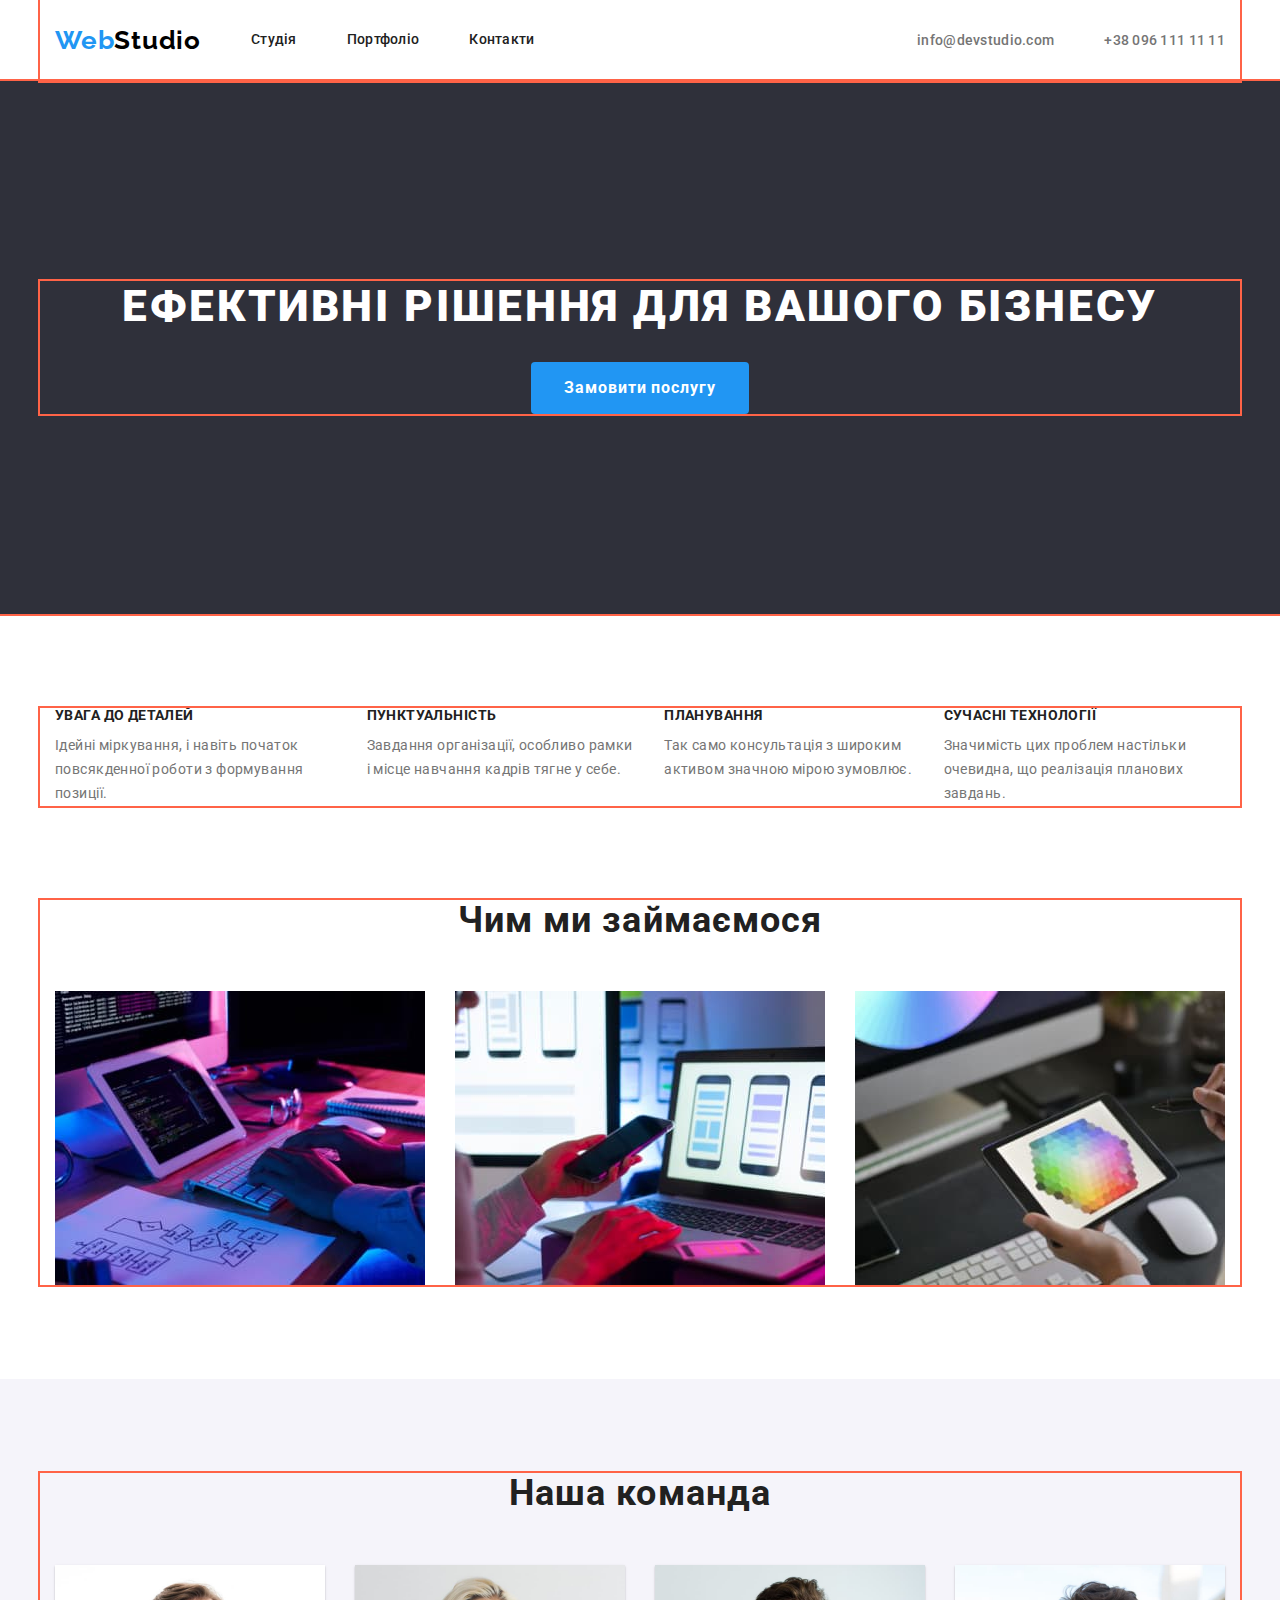
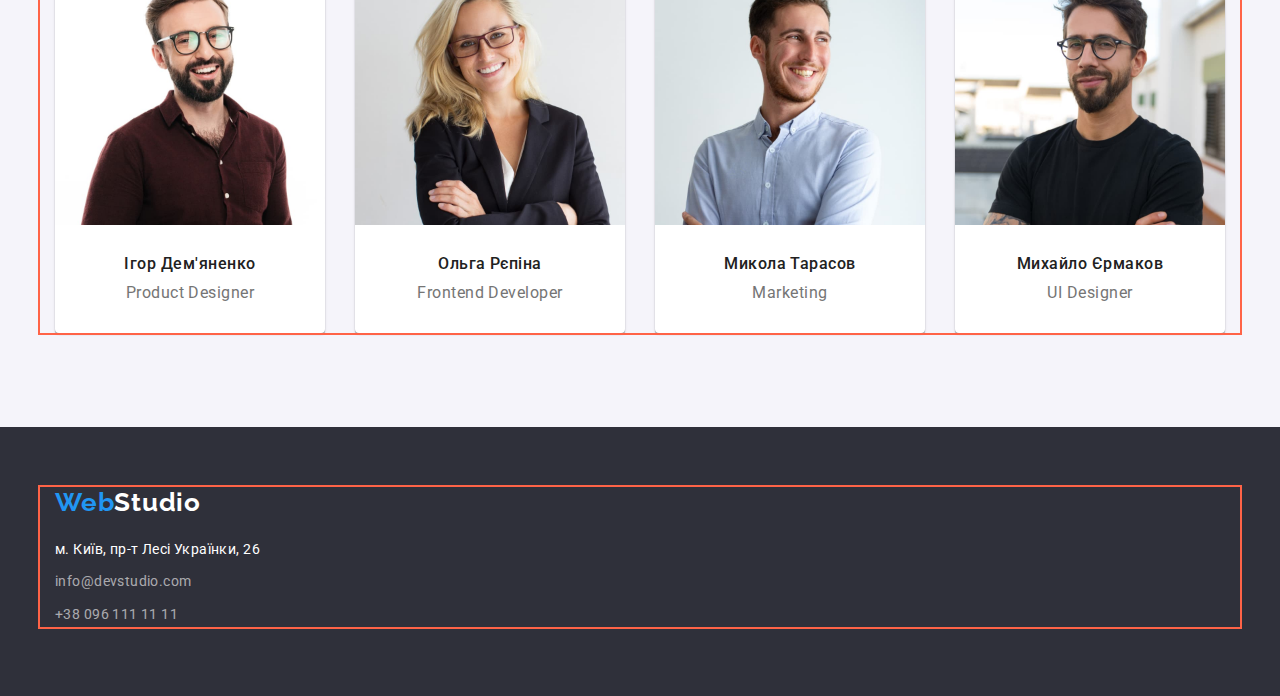
==== index.html @ 525b451d "homework3" ====
<!DOCTYPE html>
<html lang="uk">
  <head>
    <meta charset="UTF-8" />
    <meta http-equiv="X-UA-Compatible" content="IE=edge" />
    <meta name="viewport" content="width=device-width, initial-scale=1.0" />
    <title>Document</title>
    <link
      href="https://fonts.googleapis.com/css2?family=Oleo+Script&family=Raleway:wght@700&family=Roboto:wght@400;500;700;900&display=swap"
      rel="stylesheet"
    />
    <link
      rel="stylesheet"
      href="https://cdnjs.cloudflare.com/ajax/libs/modern-normalize/1.1.0/modern-normalize.min.css"
    />
    <link rel="stylesheet" href="./css/styles.css" />
  </head>

  <body>
    <!-- шапка -->
    <header class="page-header container">
      <nav class="main-nav">
        <a class="logo link" href="./index.html">Web<span class="logo-header">Studio</span></a>
        <ul class="site-nav list">
          <li class="site-nav-item">
            <a href="#" class="site-nav-link link">Студія</a>
          </li>
          <li class="site-nav-item">
            <a href="./portfolio.html" class="site-nav-link link">Портфоліо</a>
          </li>
          <li class="site-nav-item">
            <a href="#" class="site-nav-link link">Контакти</a>
          </li>
        </ul>
      </nav>
      <div class="info-nav">
        <ul class="auth-nav list">
          <li class="auth-nav-item">
            <a href="mailto:info@devstudio.com" class="auth-nav-link link"> info@devstudio.com</a>
          </li>
          <li class="auth-nav-item">
            <a href="tel:+380961111111" class="auth-nav-link link"> +38 096 111 11 11</a>
          </li>
        </ul>
      </div>
    </header>
    <main>
      <!-- герой -->
      <section class="hero">
        <div class="container">
          <h1 class="hero-title">Ефективні рішення для вашого бізнесу</h1>
          <button class="button" type="button">Замовити послугу</button>
        </div>
      </section>
      <!-- переваги -->
      <section class="section">
        <div class="container">
          <h2 class="visually-hidden">Переваги</h2>
          <ul class="advances list">
            <li class="advances-item">
              <h3 class="advances-title">УВАГА ДО ДЕТАЛЕЙ</h3>
              <p class="advances-text">
                Ідейні міркування, і навіть початок повсякденної роботи з формування позиції.
              </p>
            </li>
            <li class="advances-item">
              <h3 class="advances-title">ПУНКТУАЛЬНІСТЬ</h3>
              <p class="advances-text">
                Завдання організації, особливо рамки і місце навчання кадрів тягне у себе.
              </p>
            </li>
            <li class="advances-item">
              <h3 class="advances-title">ПЛАНУВАННЯ</h3>
              <p class="advances-text">
                Так само консультація з широким активом значною мірою зумовлює.
              </p>
            </li>
            <li class="advances-item">
              <h3 class="advances-title">СУЧАСНІ ТЕХНОЛОГІЇ</h3>
              <p class="advances-text">
                Значимість цих проблем настільки очевидна, що реалізація планових завдань.
              </p>
            </li>
          </ul>
        </div>
      </section>
      <!-- робота -->
      <section class="section work-section">
        <div class="container">
          <h2 class="section-title">Чим ми займаємося</h2>
          <ul class="work list">
            <li class="work-item">
              <img
                class="work-img"
                src="./images/img.jpg"
                alt="друкує код"
                width="370"
                height="294"
              />
            </li>
            <li class="work-item">
              <img
                class="work-img"
                src="./images/img1.jpg"
                alt="робота за комп'ютером"
                width="370"
                height="294"
              />
            </li>
            <li class="work-item">
              <img
                class="work-img"
                src="./images/img2.jpg"
                alt="розробка дизайну"
                width="370"
                height="294"
              />
            </li>
          </ul>
        </div>
      </section>

      <!-- працівники -->
      <section class="section team-section">
        <div class="container">
          <h2 class="section-title">Наша команда</h2>
          <ul class="team list">
            <li class="team-item">
              <img
                class="team-img"
                src="./images/igor.jpg"
                alt="чоловік"
                width="270"
                height="260"
              />
              <h3 class="team-title">Ігор Дем'яненко</h3>
              <p class="team-text">Product Designer</p>
            </li>
            <li class="team-item">
              <img class="team-img" src="./images/olga.jpg" alt="жінка" width="270" height="260" />
              <h3 class="team-title">Ольга Рєпіна</h3>
              <p class="team-text">Frontend Developer</p>
            </li>
            <li class="team-item">
              <img
                class="team-img"
                src="./images/mykola.jpg"
                alt="чоловік"
                width="270"
                height="260"
              />
              <h3 class="team-title">Микола Тарасов</h3>
              <p class="team-text">Marketing</p>
            </li>
            <li class="team-item">
              <img
                class="team-img"
                src="./images/mykhailo.jpg"
                alt="чоловік"
                width="270"
                height="260"
              />
              <h3 class="team-title">Михайло Єрмаков</h3>
              <p class="team-text">UI Designer</p>
            </li>
          </ul>
        </div>
      </section>
    </main>
    <footer class="footer footer-section">
      <div class="container">
        <a class="logo link" href="./index.html">Web<span class="logo-footer">Studio</span></a>
        <address>
          <ul class="footer-list-link list">
            <li class="footer-item">
              <a
                class="link maps"
                href="https://goo.gl/maps/bRiLxxTFk4Lpj27C7"
                target="_blank"
                rel="nofollow"
                >м. Київ, пр-т Лесі Українки, 26</a
              >
            </li>
            <li class="footer-item">
              <a class="link" href="mailto:info@devstudio.com">info@devstudio.com</a>
            </li>
            <li class="footer-item">
              <a class="link" href="tel:+380961111111">+38 096 111 11 11</a>
            </li>
          </ul>
        </address>
      </div>
    </footer>
  </body>
</html>
---- css/styles.css ----
/* колір основного тексту #757575 */
/* колір заголовків #212121 */
/* білий #FFFFFF */
/* акцент #2196F3 */
/* пошта та адреса в футері rgba(255, 255, 255, 0.6) */
/* Background #F5F5F5 */
:root {
  --primary-text-color: #757575;
  --title-text-color: #212121;
  --accent-color: #2196f3;
  --white-text-color: #ffffff;
  --white-background-color: #ffffff;
  --primary-font-weight: 500;
  --second-font-weight: 700;
}
.container {
  width: 1200px;
  padding: 0 15px;
  margin: 0 auto;
  outline: 2px solid tomato;
}
.visually-hidden {
  position: absolute;
  white-space: nowrap;
  width: 1px;
  height: 1px;
  overflow: hidden;
  border: 0;
  padding: 0;
  clip: rect(0 0 0 0);
  clip-path: inset(50%);
  margin: -1px;
}
.section {
  padding-top: 94px;
  padding-bottom: 94px;
}

body {
  background-color: var(--white-background-color);
  color: var(--primary-text-color);
  font-family: Roboto, sans-serif;
}

.list {
  padding: 0px;
  margin: 0px;
  list-style: none;
}
.link {
  color: rgba(255, 255, 255, 0.6);
  text-decoration: none;
}
/* header */
.page-header {
  display: flex;
  justify-content: space-between;
  border-bottom: 1px solid #ececec;
}
/* main-nav */
.main-nav {
  display: flex;
  align-items: center;
}
/* site-nav */
.logo {
  margin-right: 50px;
  color: var(--accent-color);
  font-family: Raleway;
  font-weight: var(--second-font-weight);
  font-size: 26px;
  line-height: 1.19;
  letter-spacing: 0.03em;
}

.logo-header {
  color: #000000;
}
.site-nav {
  display: flex;
}

.site-nav-item:not(:last-child) {
  margin-right: 50px;
}
.site-nav-link {
  display: block;
  padding-top: 32px;
  padding-bottom: 32px;
  color: var(--title-text-color);
  font-weight: var(--primary-font-weight);
  font-size: 14px;
  line-height: 1.14;
  letter-spacing: 0.02em;
}
.site-nav-link:hover,
.site-nav-link:focus {
  color: var(--accent-color);
}
/* auth-nav */
.info-nav {
  display: flex;
  align-items: center;
}
.auth-nav {
  display: flex;
}
.auth-nav-item:not(:last-child) {
  margin-right: 50px;
}
.auth-nav-link {
  color: var(--primary-text-color);
  font-weight: var(--primary-font-weight);
  font-size: 14px;
  line-height: 1.14;
  letter-spacing: 0.02em;
}
.auth-nav-link:hover,
.auth-nav-link:focus {
  color: var(--accent-color);
}
/* hero */
.hero {
  background-color: #2f303a;
  text-align: center;
  outline: 2px solid tomato;
  padding: 200px 0;
}
.hero-title {
  margin-top: 0px;
  margin-bottom: 30px;
  text-transform: uppercase;
  color: var(--white-text-color);
  font-weight: 900;
  font-size: 44px;
  line-height: 1.16;
  letter-spacing: 0.06em;
}
/* button */
.button {
  border: 1px solid transparent;
  border-radius: 4px;
  padding: 10px 32px;
  min-width: 216px;
  background-color: var(--accent-color);
  color: var(--white-text-color);
  font-weight: var(--second-font-weight);
  font-size: 16px;
  line-height: 1.87;
  letter-spacing: 0.06em;
  text-align: center;
  cursor: pointer;
}
.button-item {
  border: 1px solid transparent;
  border-radius: 4px;
  padding: 6px 22px;
  background-color: #f5f4fa;
  color: var(--title-text-color);
  font-weight: var(--primary-font-weight);
  font-size: 16px;
  line-height: 1.62;
  letter-spacing: 0.03em;
  cursor: pointer;
  text-align: center;
}
.button-list-item:not(:last-child) {
  margin-right: 8px;
}

.button-item:hover,
.button-item:focus {
  background-color: var(--accent-color);
  color: var(--white-text-color);
}
.button-list {
  display: flex;
  justify-content: center;
  margin-bottom: 50px;
}
/* advances */
.advances {
  display: flex;
  justify-content: center;
}
.advances-item:not(:last-child) {
  margin-right: 30px;
}
.advances-title {
  margin-top: 0px;
  margin-bottom: 10px;
  color: var(--title-text-color);
  font-weight: var(--second-font-weight);
  font-size: 14px;
  line-height: 1.14;
  letter-spacing: 0.03em;
}
.advances-text {
  margin-top: 0px;
  margin-bottom: 0px;
  font-size: 14px;
  line-height: 1.71;
  letter-spacing: 0.03em;
}
/* work */
.work {
  display: flex;
  justify-content: center;
}
.work-img {
  display: block;
  max-width: 100%;
  height: auto;
}
.work-item:not(:last-child) {
  margin-right: 30px;
}
.work-section {
  padding-top: 0px;
}
/* team */
.team {
  display: flex;
  justify-content: center;
}
.team-section {
  background-color: #f5f4fa;
}
.team-item {
  background-color: #fff;
  box-shadow: 0px 1px 3px rgba(0, 0, 0, 0.12), 0px 1px 1px rgba(0, 0, 0, 0.14),
    0px 2px 1px rgba(0, 0, 0, 0.2);
  border-radius: 0px 0px 4px 4px;
}
.team-item:not(:last-child) {
  margin-right: 30px;
}
.section-title {
  margin-top: 0px;
  margin-bottom: 50px;
  color: var(--title-text-color);
  font-weight: var(--second-font-weight);
  font-size: 36px;
  line-height: 1.16;
  letter-spacing: 0.03em;
  text-align: center;
}
.team-img {
  margin-bottom: 30px;
  display: block;
  max-width: 100%;
  height: auto;
}
.team-title {
  margin-top: 0px;
  margin-bottom: 10px;
  text-align: center;
  color: var(--title-text-color);
  font-weight: var(--primary-font-weight);
  font-size: 16px;
  line-height: 1.17;
  letter-spacing: 0.03em;
}
.team-text {
  margin-top: 0px;
  margin-bottom: 30px;
  text-align: center;
  font-size: 16px;
  line-height: 1.17;
  letter-spacing: 0.03em;
}
/* footer */
.footer-section {
  padding-top: 60px;
  padding-bottom: 60px;
}
.logo-footer {
  color: var(--white-text-color);
}
.footer-item {
  margin-top: 0px;
  margin-bottom: 9px;
  font-size: 14px;
  line-height: 1.71;
  letter-spacing: 0.03em;
}

.footer {
  background-color: #2f303a;
}
.footer-list-link {
  margin-top: 20px;
  color: rgba(255, 255, 255, 0.6);
  text-decoration: none;
  font-style: normal;
  font-size: 14px;
  line-height: 1.71;
  letter-spacing: 0.03em;
}
.link.maps {
  color: var(--white-text-color);
  text-decoration: none;
}
/* products */
.products {
  display: flex;
  flex-wrap: wrap;
}
.products-img {
  margin-bottom: 20px;
  display: block;
  max-width: 100%;
  height: auto;
}
.products-item {
  margin-right: 30px;
  margin-bottom: 30px;
  width: 370px;
  border-bottom: 1px solid #eeeeee;
}
.products-item:nth-child(3n) {
  margin-right: 0px;
}
.products-item:nth-last-child(-n + 3) {
  margin-bottom: 0px;
}
.products-title {
  margin-left: 24px;
  margin-right: 0px;
  margin-top: 0px;
  margin-bottom: 4px;
  color: var(--title-text-color);
  font-weight: var(--second-font-weight);
  font-size: 18px;
  line-height: 2;
  letter-spacing: 0.06em;
}
.products-text {
  margin-left: 24px;
  margin-right: 0px;
  margin-top: 0px;
  margin-bottom: 20px;
  font-size: 16px;
  line-height: 1.87;
  letter-spacing: 0.03em;
}
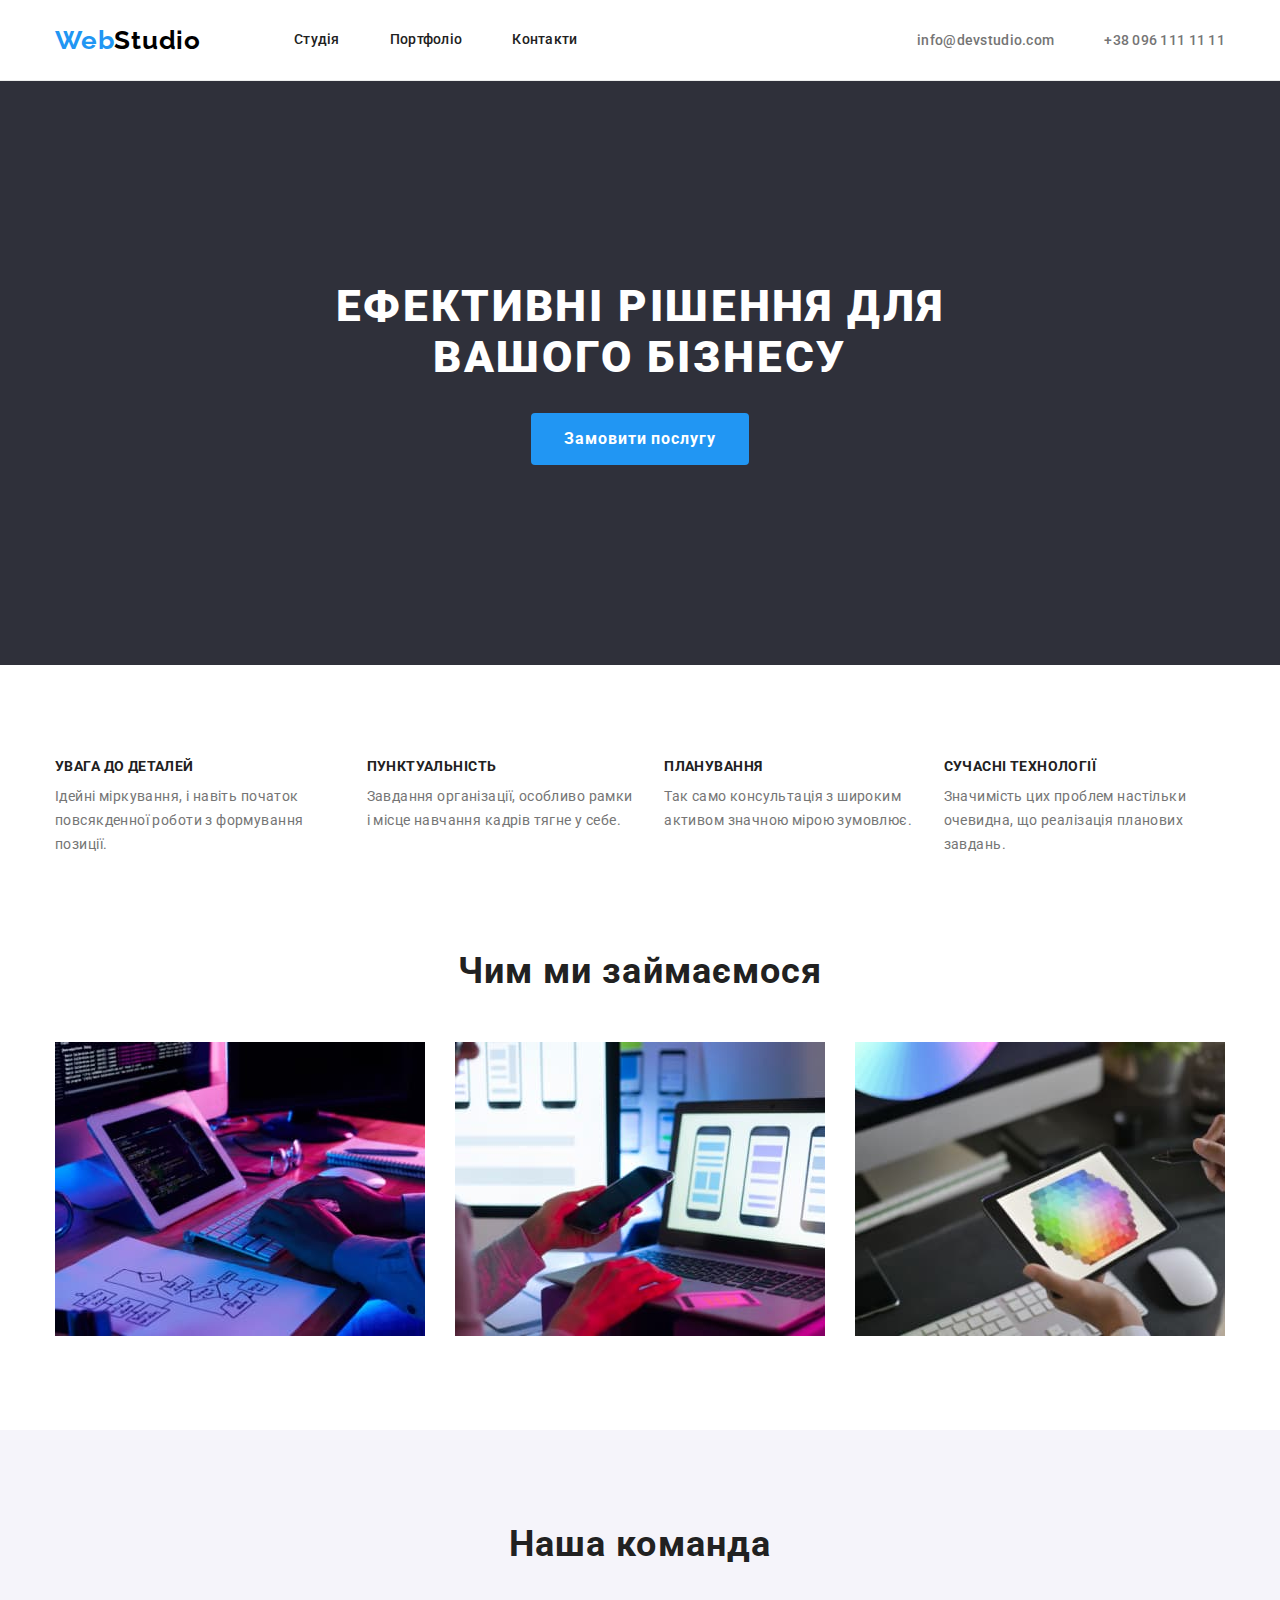
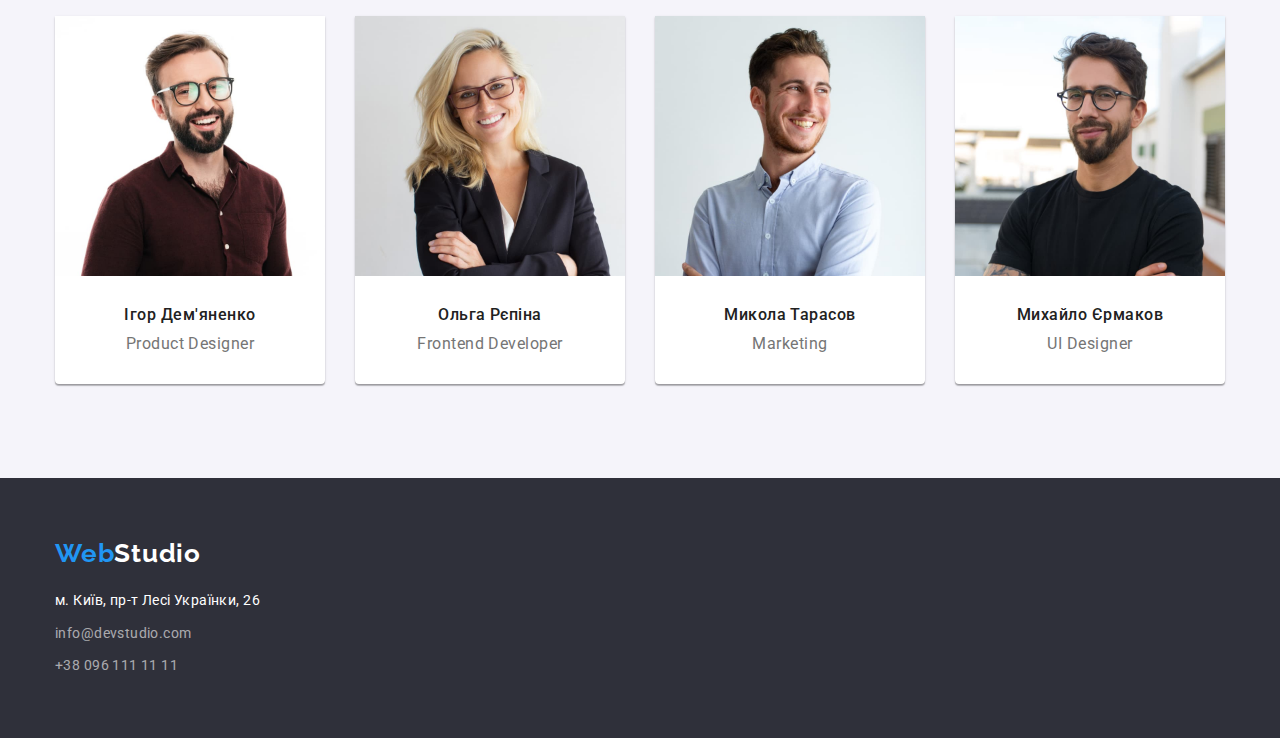
==== commit 9a843d98: "fixed by Grisha comments" ====
--- a/index.html
+++ b/index.html
@@ -18,23 +18,23 @@
 
   <body>
     <!-- шапка -->
-    <header class="page-header container">
-      <nav class="main-nav">
-        <a class="logo link" href="./index.html">Web<span class="logo-header">Studio</span></a>
-        <ul class="site-nav list">
-          <li class="site-nav-item">
-            <a href="#" class="site-nav-link link">Студія</a>
-          </li>
-          <li class="site-nav-item">
-            <a href="./portfolio.html" class="site-nav-link link">Портфоліо</a>
-          </li>
-          <li class="site-nav-item">
-            <a href="#" class="site-nav-link link">Контакти</a>
-          </li>
-        </ul>
-      </nav>
-      <div class="info-nav">
-        <ul class="auth-nav list">
+    <header class="page-header">
+      <div class="container main-nav">
+        <nav class="main-nav">
+          <a class="logo link" href="./index.html">Web<span class="logo-header">Studio</span></a>
+          <ul class="site-nav">
+            <li class="site-nav-item">
+              <a href="#" class="site-nav-link link">Студія</a>
+            </li>
+            <li class="site-nav-item">
+              <a href="./portfolio.html" class="site-nav-link link">Портфоліо</a>
+            </li>
+            <li class="site-nav-item">
+              <a href="#" class="site-nav-link link">Контакти</a>
+            </li>
+          </ul>
+        </nav>
+        <ul class="auth-nav">
           <li class="auth-nav-item">
             <a href="mailto:info@devstudio.com" class="auth-nav-link link"> info@devstudio.com</a>
           </li>
@@ -56,7 +56,7 @@
       <section class="section">
         <div class="container">
           <h2 class="visually-hidden">Переваги</h2>
-          <ul class="advances list">
+          <ul class="advances">
             <li class="advances-item">
               <h3 class="advances-title">УВАГА ДО ДЕТАЛЕЙ</h3>
               <p class="advances-text">
@@ -88,33 +88,15 @@
       <section class="section work-section">
         <div class="container">
           <h2 class="section-title">Чим ми займаємося</h2>
-          <ul class="work list">
+          <ul class="work">
             <li class="work-item">
-              <img
-                class="work-img"
-                src="./images/img.jpg"
-                alt="друкує код"
-                width="370"
-                height="294"
-              />
+              <img src="./images/img.jpg" alt="друкує код" width="370" height="294" />
             </li>
             <li class="work-item">
-              <img
-                class="work-img"
-                src="./images/img1.jpg"
-                alt="робота за комп'ютером"
-                width="370"
-                height="294"
-              />
+              <img src="./images/img1.jpg" alt="робота за комп'ютером" width="370" height="294" />
             </li>
             <li class="work-item">
-              <img
-                class="work-img"
-                src="./images/img2.jpg"
-                alt="розробка дизайну"
-                width="370"
-                height="294"
-              />
+              <img src="./images/img2.jpg" alt="розробка дизайну" width="370" height="294" />
             </li>
           </ul>
         </div>
@@ -124,54 +106,44 @@
       <section class="section team-section">
         <div class="container">
           <h2 class="section-title">Наша команда</h2>
-          <ul class="team list">
+          <ul class="team">
             <li class="team-item">
-              <img
-                class="team-img"
-                src="./images/igor.jpg"
-                alt="чоловік"
-                width="270"
-                height="260"
-              />
-              <h3 class="team-title">Ігор Дем'яненко</h3>
-              <p class="team-text">Product Designer</p>
+              <img src="./images/igor.jpg" alt="чоловік" width="270" height="260" />
+              <div class="team-info">
+                <h3 class="team-title">Ігор Дем'яненко</h3>
+                <p class="team-text">Product Designer</p>
+              </div>
             </li>
             <li class="team-item">
-              <img class="team-img" src="./images/olga.jpg" alt="жінка" width="270" height="260" />
-              <h3 class="team-title">Ольга Рєпіна</h3>
-              <p class="team-text">Frontend Developer</p>
+              <img src="./images/olga.jpg" alt="жінка" width="270" height="260" />
+              <div class="team-info">
+                <h3 class="team-title">Ольга Рєпіна</h3>
+                <p class="team-text">Frontend Developer</p>
+              </div>
             </li>
             <li class="team-item">
-              <img
-                class="team-img"
-                src="./images/mykola.jpg"
-                alt="чоловік"
-                width="270"
-                height="260"
-              />
-              <h3 class="team-title">Микола Тарасов</h3>
-              <p class="team-text">Marketing</p>
+              <img src="./images/mykola.jpg" alt="чоловік" width="270" height="260" />
+              <div class="team-info">
+                <h3 class="team-title">Микола Тарасов</h3>
+                <p class="team-text">Marketing</p>
+              </div>
             </li>
             <li class="team-item">
-              <img
-                class="team-img"
-                src="./images/mykhailo.jpg"
-                alt="чоловік"
-                width="270"
-                height="260"
-              />
-              <h3 class="team-title">Михайло Єрмаков</h3>
-              <p class="team-text">UI Designer</p>
+              <img src="./images/mykhailo.jpg" alt="чоловік" width="270" height="260" />
+              <div class="team-info">
+                <h3 class="team-title">Михайло Єрмаков</h3>
+                <p class="team-text">UI Designer</p>
+              </div>
             </li>
           </ul>
         </div>
       </section>
     </main>
-    <footer class="footer footer-section">
+    <footer class="footer">
       <div class="container">
         <a class="logo link" href="./index.html">Web<span class="logo-footer">Studio</span></a>
-        <address>
-          <ul class="footer-list-link list">
+        <address class="address">
+          <ul class="footer-list-link">
             <li class="footer-item">
               <a
                 class="link maps"
--- a/css/styles.css
+++ b/css/styles.css
@@ -17,7 +17,6 @@
   width: 1200px;
   padding: 0 15px;
   margin: 0 auto;
-  outline: 2px solid tomato;
 }
 .visually-hidden {
   position: absolute;
@@ -35,25 +34,38 @@
   padding-top: 94px;
   padding-bottom: 94px;
 }
-
+h1,
+h2,
+h3,
+p {
+  margin: 0px;
+}
+ul {
+  margin: 0px;
+  padding: 0px;
+  list-style: none;
+}
+a {
+  text-decoration: none;
+}
 body {
   background-color: var(--white-background-color);
   color: var(--primary-text-color);
   font-family: Roboto, sans-serif;
 }
 
-.list {
-  padding: 0px;
-  margin: 0px;
-  list-style: none;
-}
 .link {
   color: rgba(255, 255, 255, 0.6);
-  text-decoration: none;
+}
+img {
+  display: block;
+  max-width: 100%;
+  height: auto;
 }
 /* header */
 .page-header {
   display: flex;
+  align-items: center;
   justify-content: space-between;
   border-bottom: 1px solid #ececec;
 }
@@ -61,10 +73,10 @@
 .main-nav {
   display: flex;
   align-items: center;
+  justify-content: space-between;
 }
 /* site-nav */
 .logo {
-  margin-right: 50px;
   color: var(--accent-color);
   font-family: Raleway;
   font-weight: var(--second-font-weight);
@@ -78,6 +90,7 @@
 }
 .site-nav {
   display: flex;
+  margin-left: 93px;
 }
 
 .site-nav-item:not(:last-child) {
@@ -98,10 +111,7 @@
   color: var(--accent-color);
 }
 /* auth-nav */
-.info-nav {
-  display: flex;
-  align-items: center;
-}
+
 .auth-nav {
   display: flex;
 }
@@ -123,12 +133,14 @@
 .hero {
   background-color: #2f303a;
   text-align: center;
-  outline: 2px solid tomato;
   padding: 200px 0;
 }
 .hero-title {
+  margin-left: auto;
+  margin-right: auto;
   margin-top: 0px;
   margin-bottom: 30px;
+  width: 696px;
   text-transform: uppercase;
   color: var(--white-text-color);
   font-weight: 900;
@@ -207,11 +219,7 @@
   display: flex;
   justify-content: center;
 }
-.work-img {
-  display: block;
-  max-width: 100%;
-  height: auto;
-}
+
 .work-item:not(:last-child) {
   margin-right: 30px;
 }
@@ -245,51 +253,48 @@
   letter-spacing: 0.03em;
   text-align: center;
 }
-.team-img {
+
+.team-title {
+  margin-bottom: 10px;
+  text-align: center;
+  color: var(--title-text-color);
+  font-weight: var(--primary-font-weight);
+  font-size: 16px;
+  line-height: 1.17;
+  letter-spacing: 0.03em;
+}
+.team-text {
+  text-align: center;
+  font-size: 16px;
+  line-height: 1.17;
+  letter-spacing: 0.03em;
+}
+.team-info {
+  margin-top: 30px;
   margin-bottom: 30px;
-  display: block;
-  max-width: 100%;
-  height: auto;
-}
-.team-title {
-  margin-top: 0px;
-  margin-bottom: 10px;
-  text-align: center;
-  color: var(--title-text-color);
-  font-weight: var(--primary-font-weight);
-  font-size: 16px;
-  line-height: 1.17;
-  letter-spacing: 0.03em;
-}
-.team-text {
-  margin-top: 0px;
-  margin-bottom: 30px;
-  text-align: center;
-  font-size: 16px;
-  line-height: 1.17;
-  letter-spacing: 0.03em;
 }
 /* footer */
-.footer-section {
+.logo-footer {
+  color: var(--white-text-color);
+}
+.footer-item {
+  margin-top: 0px;
+  font-size: 14px;
+  line-height: 1.71;
+  letter-spacing: 0.03em;
+}
+.footer-item:not(:last-child) {
+  margin-bottom: 9px;
+}
+.address {
+  margin-top: 20px;
+}
+.footer {
+  background-color: #2f303a;
   padding-top: 60px;
   padding-bottom: 60px;
 }
-.logo-footer {
-  color: var(--white-text-color);
-}
-.footer-item {
-  margin-top: 0px;
-  margin-bottom: 9px;
-  font-size: 14px;
-  line-height: 1.71;
-  letter-spacing: 0.03em;
-}
-
-.footer {
-  background-color: #2f303a;
-}
 .footer-list-link {
-  margin-top: 20px;
   color: rgba(255, 255, 255, 0.6);
   text-decoration: none;
   font-style: normal;
@@ -306,12 +311,7 @@
   display: flex;
   flex-wrap: wrap;
 }
-.products-img {
-  margin-bottom: 20px;
-  display: block;
-  max-width: 100%;
-  height: auto;
-}
+
 .products-item {
   margin-right: 30px;
   margin-bottom: 30px;
@@ -325,9 +325,6 @@
   margin-bottom: 0px;
 }
 .products-title {
-  margin-left: 24px;
-  margin-right: 0px;
-  margin-top: 0px;
   margin-bottom: 4px;
   color: var(--title-text-color);
   font-weight: var(--second-font-weight);
@@ -336,11 +333,13 @@
   letter-spacing: 0.06em;
 }
 .products-text {
-  margin-left: 24px;
-  margin-right: 0px;
-  margin-top: 0px;
-  margin-bottom: 20px;
   font-size: 16px;
   line-height: 1.87;
   letter-spacing: 0.03em;
 }
+.portfolio-card-description {
+  padding: 20px 0px 20px 24px;
+  border-bottom: 1px solid #eeeeee;
+  border-left: 1px solid #eeeeee;
+  border-right: 1px solid #eeeeee;
+}
